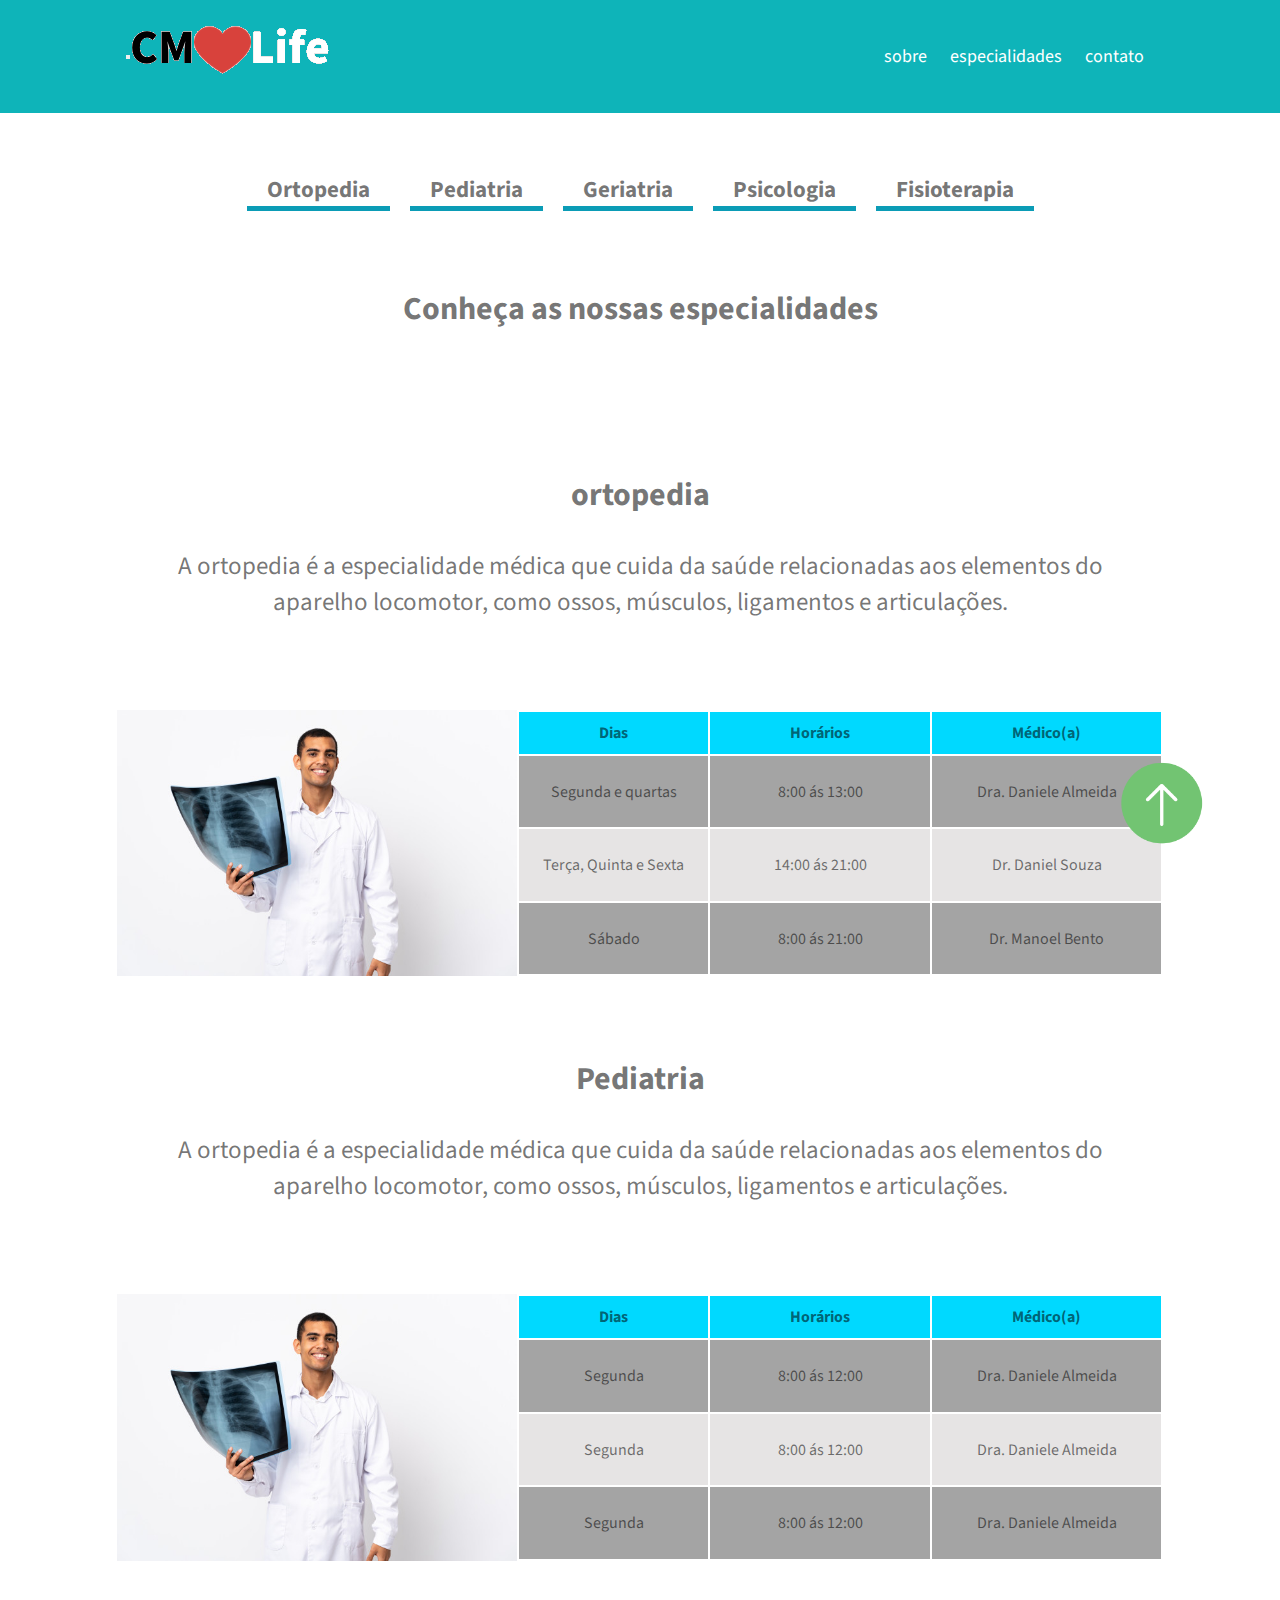
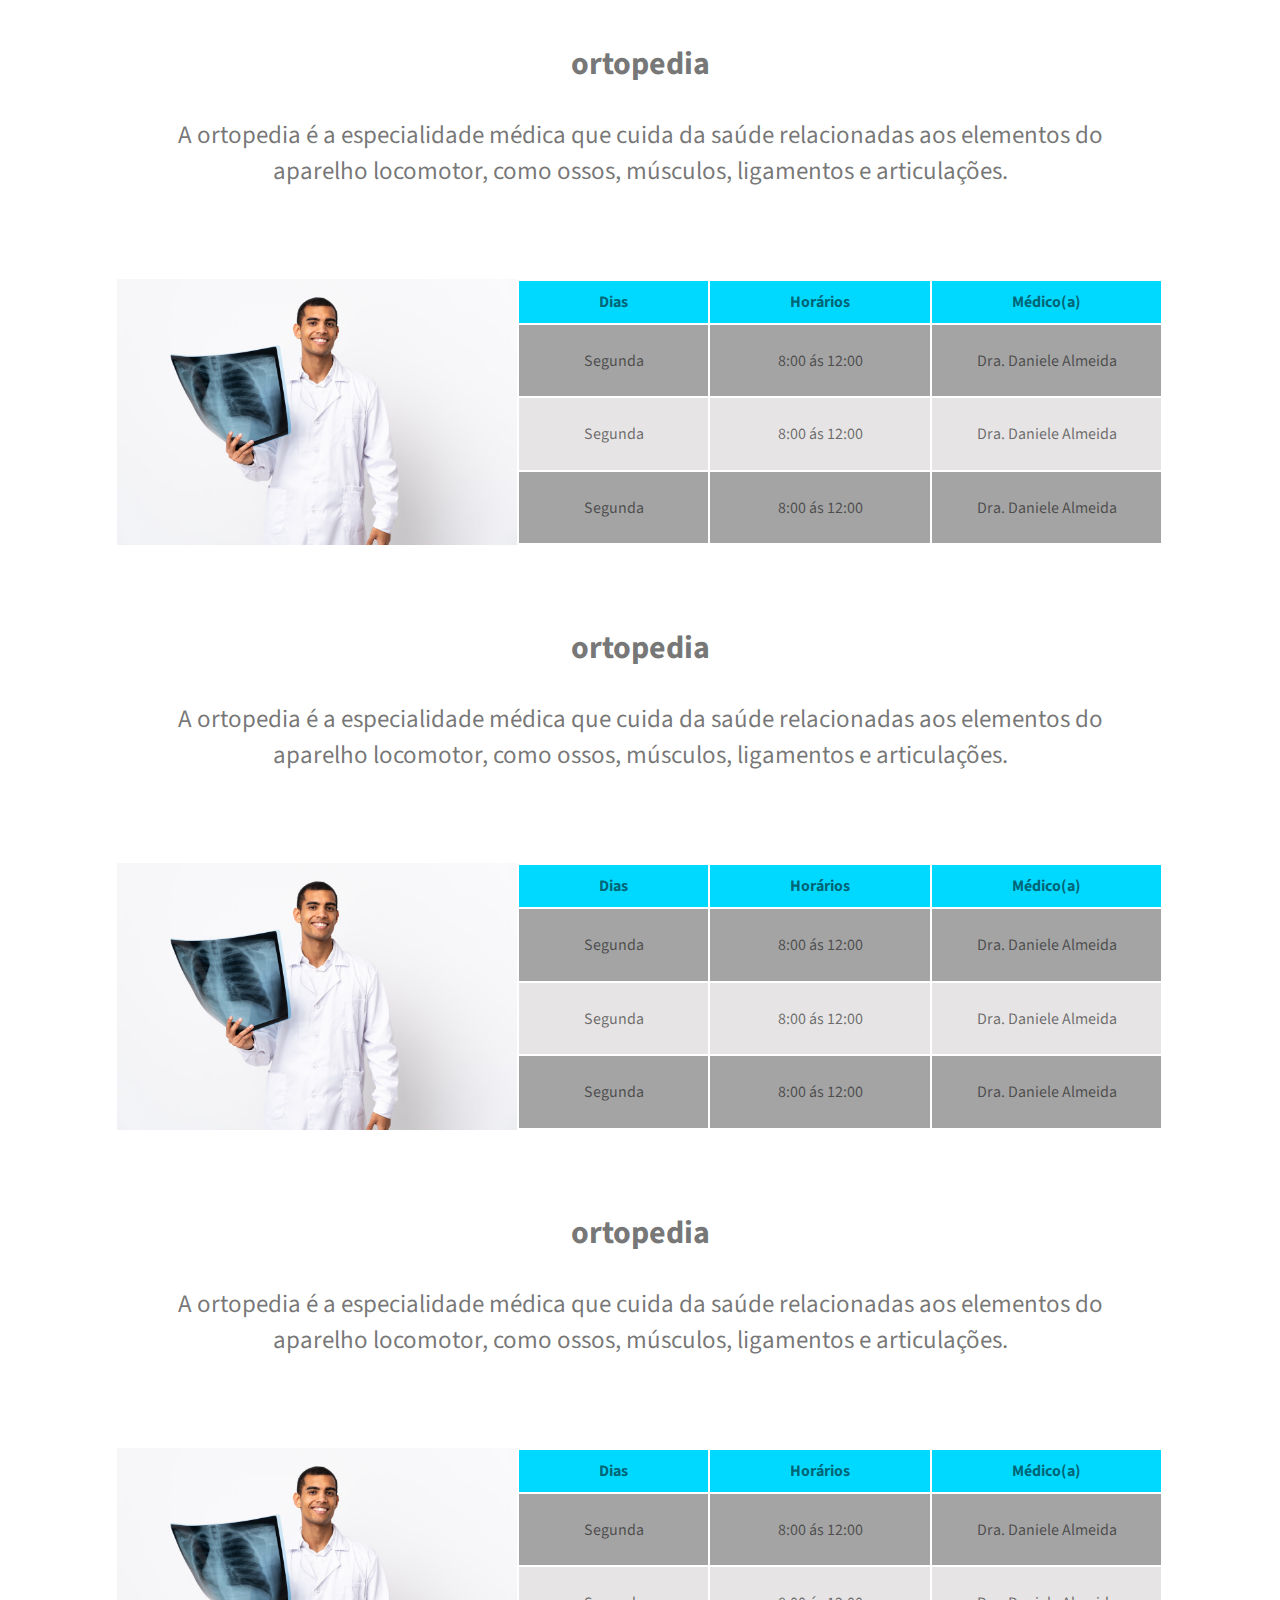
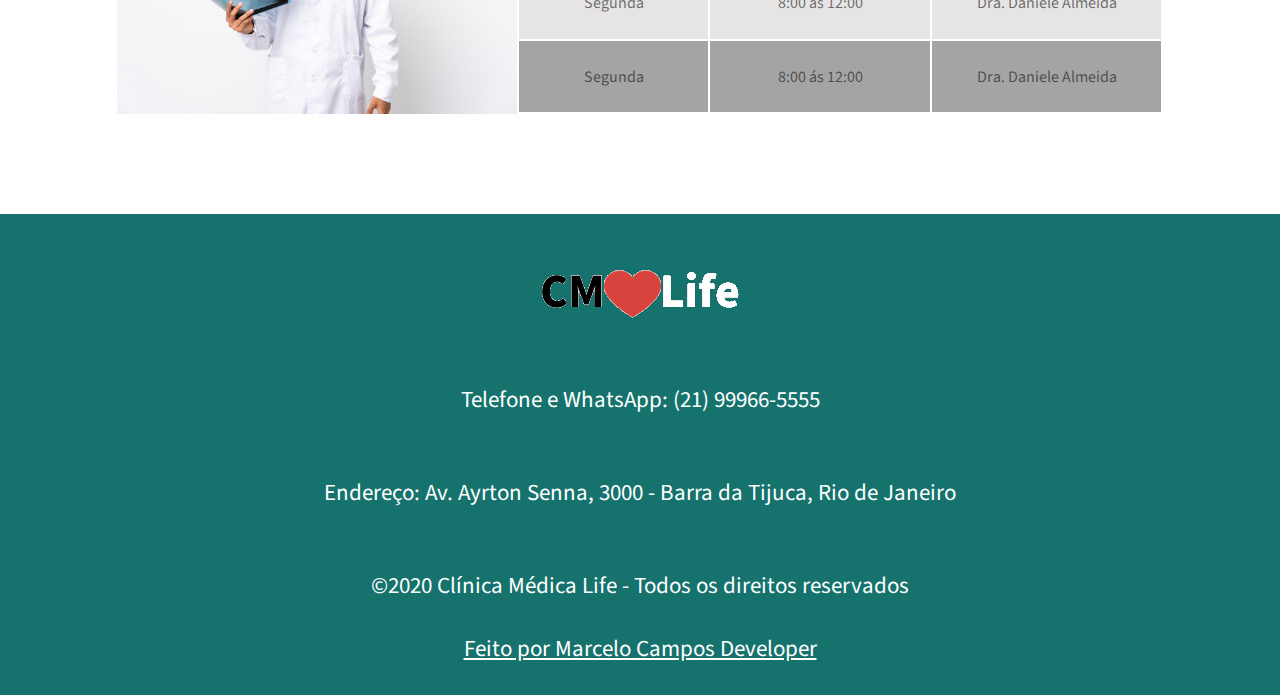
==== especialidades.html @ e90da3c4 "versão 1.0" ====
<!DOCTYPE html>
<html lang="pt-br">
    <head>
        <meta charset="UTF-8">
        <meta http-equiv="X-UA-Compatible" content="IE=edge">
        <meta name="viewport" content="width=device-width, initial-scale=1.0">
        <title>Especialidades</title>
        <link rel="stylesheet" href="estilo/style.css">
        <link href="https://fonts.googleapis.com/css2?family=Source+Sans+Pro:ital,wght@0,200;0,300;0,400;0,600;0,700;0,900;1,200;1,300;1,400;1,600;1,700;1,900&display=swap" rel="stylesheet">
    </head>
    <body>
         <!-- CABEÇALHO -->
    <header id="inicio">
        <button class="botao-flutuante"><a href="#inicio"></a></button>
        <div class="limita-container">
            <h1><img src="imagens/logo.png"></h1>
            <nav>
                <a href="#sobre">sobre</a>
                <a href="#especialidades">especialidades</a>
                <a href="#contato">contato</a>
            </nav>
        </div>
    </header>

    <!-- FIM CABEÇALHO -->

    <!-- LINKS -->
        <div class="container">
            <div><a href="#">Ortopedia</a></div>
            <div><a href="#">Pediatria</a></div>
            <div><a href="#">Geriatria</a></div>
            <div><a href="#">Psicologia</a></div>
            <div><a href="#">Fisioterapia</a></div>
        </div>
        <div class="h1container">
            <h1>Conheça as nossas especialidades</h1>
        </div>
        <!-- FIM LINKS -->
        <!-- INICIO DIV'S COM TABELA -->
        <div class="especialidades ortopedia">
            <div class="paragrafo">
                <h1>ortopedia</h1>
                <p>A ortopedia é a especialidade médica que cuida da saúde relacionadas aos elementos do aparelho locomotor, como ossos, músculos, ligamentos e articulações.</p>
            </div>
            <div class="tabela-imagem">
                <img src="imagens/ortopedia.png">
                    <table>
                        <thead>
                            <tr>
                                <th>Dias</th>
                                <th>Horários</th>
                                <th>Médico(a)</th>
                            </tr>
                        </thead>
                        <tbody>
                            <tr class="cinza">
                                <td>Segunda e quartas</td>
                                <td>8:00 ás 13:00</td>
                                <td>Dra. Daniele Almeida</td>
                            </tr>
                            <tr>
                                <td>Terça, Quinta e Sexta</td>
                                <td>14:00 ás 21:00</td>
                                <td>Dr. Daniel Souza</td>
                            </tr>
                            <tr class="cinza">
                                <td>Sábado</td>
                                <td>8:00 ás 21:00</td>
                                <td>Dr. Manoel Bento</td>
                            </tr>
                        </tbody>
                    </table>
            </div>
        </div>


        <div class="especialidades ortopedia">
            <div class="paragrafo">
                <h1>Pediatria</h1>
                <p>A ortopedia é a especialidade médica que cuida da saúde relacionadas aos elementos do aparelho locomotor, como ossos, músculos, ligamentos e articulações.</p>
            </div>
            <div class="tabela-imagem">
                <img src="imagens/ortopedia.png">
                    <table>
                        <thead>
                            <tr>
                                <th>Dias</th>
                                <th>Horários</th>
                                <th>Médico(a)</th>
                            </tr>
                        </thead>
                        <tbody>
                            <tr class="cinza">
                                <td>Segunda</td>
                                <td>8:00 ás 12:00</td>
                                <td>Dra. Daniele Almeida</td>
                            </tr>
                            <tr>
                                <td>Segunda</td>
                                <td>8:00 ás 12:00</td>
                                <td>Dra. Daniele Almeida</td>
                            </tr>
                            <tr class="cinza">
                                <td>Segunda</td>
                                <td>8:00 ás 12:00</td>
                                <td>Dra. Daniele Almeida</td>
                            </tr>
                        </tbody>
                    </table>
            </div>
        </div>

        <div class="especialidades ortopedia">
            <div class="paragrafo">
                <h1>ortopedia</h1>
                <p>A ortopedia é a especialidade médica que cuida da saúde relacionadas aos elementos do aparelho locomotor, como ossos, músculos, ligamentos e articulações.</p>
            </div>
            <div class="tabela-imagem">
                <img src="imagens/ortopedia.png">
                    <table>
                        <thead>
                            <tr>
                                <th>Dias</th>
                                <th>Horários</th>
                                <th>Médico(a)</th>
                            </tr>
                        </thead>
                        <tbody>
                            <tr class="cinza">
                                <td>Segunda</td>
                                <td>8:00 ás 12:00</td>
                                <td>Dra. Daniele Almeida</td>
                            </tr>
                            <tr>
                                <td>Segunda</td>
                                <td>8:00 ás 12:00</td>
                                <td>Dra. Daniele Almeida</td>
                            </tr>
                            <tr class="cinza">
                                <td>Segunda</td>
                                <td>8:00 ás 12:00</td>
                                <td>Dra. Daniele Almeida</td>
                            </tr>
                        </tbody>
                    </table>
            </div>
        </div>

        <div class="especialidades ortopedia">
            <div class="paragrafo">
                <h1>ortopedia</h1>
                <p>A ortopedia é a especialidade médica que cuida da saúde relacionadas aos elementos do aparelho locomotor, como ossos, músculos, ligamentos e articulações.</p>
            </div>
            <div class="tabela-imagem">
                <img src="imagens/ortopedia.png">
                    <table>
                        <thead>
                            <tr>
                                <th>Dias</th>
                                <th>Horários</th>
                                <th>Médico(a)</th>
                            </tr>
                        </thead>
                        <tbody>
                            <tr class="cinza">
                                <td>Segunda</td>
                                <td>8:00 ás 12:00</td>
                                <td>Dra. Daniele Almeida</td>
                            </tr>
                            <tr>
                                <td>Segunda</td>
                                <td>8:00 ás 12:00</td>
                                <td>Dra. Daniele Almeida</td>
                            </tr>
                            <tr class="cinza">
                                <td>Segunda</td>
                                <td>8:00 ás 12:00</td>
                                <td>Dra. Daniele Almeida</td>
                            </tr>
                        </tbody>
                    </table>
            </div>
        </div>

        <div class="especialidades ortopedia">
            <div class="paragrafo">
                <h1>ortopedia</h1>
                <p>A ortopedia é a especialidade médica que cuida da saúde relacionadas aos elementos do aparelho locomotor, como ossos, músculos, ligamentos e articulações.</p>
            </div>
            <div class="tabela-imagem">
                <img src="imagens/ortopedia.png">
                    <table>
                        <thead>
                            <tr>
                                <th>Dias</th>
                                <th>Horários</th>
                                <th>Médico(a)</th>
                            </tr>
                        </thead>
                        <tbody>
                            <tr class="cinza">
                                <td>Segunda</td>
                                <td>8:00 ás 12:00</td>
                                <td>Dra. Daniele Almeida</td>
                            </tr>
                            <tr>
                                <td>Segunda</td>
                                <td>8:00 ás 12:00</td>
                                <td>Dra. Daniele Almeida</td>
                            </tr>
                            <tr class="cinza">
                                <td>Segunda</td>
                                <td>8:00 ás 12:00</td>
                                <td>Dra. Daniele Almeida</td>
                            </tr>
                        </tbody>
                    </table>
            </div>
        </div>
    

    <!-- INICIO RODAPÉ -->

<footer class="rodape">
    <img src="imagens/logo.png">
    <div class="rodapeparagrafo">
        <p>Telefone e WhatsApp: (21) 99966-5555</p>
        <p>Endereço: Av. Ayrton Senna, 3000 - Barra da Tijuca, Rio de Janeiro</p>
        <p>©2020 Clínica Médica Life  - Todos os direitos reservados</p>
        <a href="#">Feito por Marcelo Campos Developer</a>
    </div>
</footer>

</body>
</html>
---- estilo/style.css ----
* {
    margin: 0;
    padding: 0;
    box-sizing: border-box;
    scroll-behavior: smooth;
}
 
body {
    width: 100vw;
    height: 100vh;
    color: #0000008c;
    font-family: 'Source Sans Pro', sans-serif;
}

/* TODAS CONFIGS */

/* BOTÃO */


.botao-flutuante a {
    background-image: url(../imagens/cetacima.png);
    background-size: cover;
    background-color: rgba(255, 0, 0, 0);
    background-position: center;
    border: none;
    position: absolute;
    position: fixed; 
    width: 150px;
    height: 100px;
    color: rgba(0, 128, 0, 0);
    right: 50px;
    bottom: 50px;
    border-radius: 50%;
    cursor: pointer;
}

/* FIM BOTÃO */

/* HEADER */

header {
    background-color: rgb(14, 180, 185);
    display: flex;
    justify-content: center;
    align-items: center;
    width: 100%;
}


.limita-container {
    width: 80%;
    display: flex;
    align-items: center;
    justify-content: space-between;
}

nav a{
    color: white;
    text-decoration: none;
    font-size: 18px;
    padding: 0px 10px;
}

nav a:hover {
    color: #0000008c;
}

/* FIM HEADER */

/* INICIO CAPA E SECTIONS */

.container-imagem {
    background: url(../imagens/recepcao.png);
    background-position: center center;
    background-size: cover;
    height: 600px;
    display: flex;
    justify-content: flex-start;
    align-items: center;
}

.container-imagem h1 {
    color: white;
    padding-left: 15px;
    font-weight: 400;
    font-size: 45px;
}

/* FIM CAPA */

/* SECTIONS */

.limita {
    width: 100%;
    padding: 30px 0px;
}

/* SEÇÃO SOBRE */

main {
    width: 99%;
    display: flex;
    flex-direction: column;
    align-items: center;
}

.sobre {
    display: flex;
    flex-direction: column;
    justify-content: center;
    align-items: center;
}

.secao-paragrafo {
    font-size: 28px;
    display: flex;
    padding: 20px 0px;
    flex-direction: column;
    justify-content: center;
    align-items: center;
    text-align: center;
}

.h2secao {
    font-size: 40px;
    padding: 0px 0px 10px 0px;
}

.ul {
    font-size: 20px;
    display: flex;
    width: 100%;
    flex-wrap: wrap;
    padding: 0px 10px;
    justify-content: center;
    align-items: center;
}

.ul img {
    margin: 0px 50px 0px 0px;
}

.ul h3 {
    color: #4444448c;
    font-size: 30px;
    margin: 0px 0px 30px -30px;
}

/* FIM SEÇÃO SOBRE */

/* SEÇÃO ESPECIALIDADES */

.figure {
    width: 100%;
    display: flex;
    flex-wrap: wrap;
    justify-content: space-evenly;
}

.figure img {
    max-width: 500px;
    box-shadow: 0px 2px 5px rgb(168, 165, 165);
}

figure {
    border-radius: 5px;
    box-shadow: 0px 0px 7px rgb(128, 125, 125);
    text-align: center;
    font-size: 20px;
    padding: 5px;
}

figcaption {
    font-weight: 500;
    font-size: 28px;
    padding: 10px;
}

.verhorarios {
    width: 100%;
    padding: 30px 0px;
    display: flex;
    justify-content: center;
    text-decoration: none;
    color: white;
}

.verhorarios p {
    font-weight: bolder;
    text-align: center;
    font-size: 23px;
    padding: 18px;
    background-color: turquoise;
    box-shadow: 0px 10px 10px rgb(56, 189, 175);
}

/* FIM SEÇÃO ESPECIALIDADES */

/* SEÇÃO CONTATOS */

span {
    color: black;
    font-weight: bold;
}

.contato h2, p {
    padding: 30px 0px;
}

/* FIM SEÇÃO CONTATOS */

/* INICIO FOOTER (RODAPÉ) */

.rodape {
    margin-top: 100px;
    padding: 30px 0px;
    color: white;
    font-size: 23px;
    text-align: center;
    width: 100%;
    background-color: rgb(21, 114, 109);
}

.rodape a {
    color: white;
}

/* FIM RODAPÉ */








/* MEDIAS */



/* MEDIAS */


/* MEDIAS */

/* MEDIAS */


/* MEDIAS */


/* MEDIAS */









@media screen and (max-width:600px) {

    /* HEADER */

header {
    background-color: rgb(14, 180, 185);
    display: flex;
    justify-content: center;
    align-items: center;
    padding: 10px 0px;
    width: 100%;
}


.limita-container {
    width: 99%;
    display: flex;
    flex-wrap: wrap;
    align-items: center;
    justify-content: space-evenly;
}

nav a{
    color: white;
    text-decoration: none;
    font-size: 18px;
    padding: 0px 10px;
}

nav a:hover {
    color: #0000008c;
}

/* FIM HEADER */


/* BOTÃO */


.botao-flutuante a {
    background-image: url(../imagens/cetacima.png);
    background-size: cover;
    background-color: rgba(255, 0, 0, 0);
    background-position: center;
    border: none;
    position: absolute;
    position: fixed; 
    width: 70px;
    height: 70px;
    color: rgba(0, 128, 0, 0);
    right: 10px;
    bottom: 50px;
    border-radius: 50%;
    cursor: pointer;
}

/* FIM BOTÃO */

/* INICIO CAPA E SECTIONS */

.container-imagem {
    background: url(../imagens/recepcao.png);
    background-position: center center;
    background-size: cover;
    height: 600px;
    display: flex;
    justify-content: flex-start;
    align-items: center;
}

.container-imagem h1 {
    color: white;
    font-weight: 400;
    font-size: 30px;
    padding: 5px;
    margin-left: 5px;
    background-color: rgba(0, 0, 0, 0.233);
}

/* FIM CAPA */

/* SECTIONS */

.limita {
    width: 80%;
    padding: 30px 0px;
}

/* SEÇÃO SOBRE */

main {
    width: 99%;
    display: flex;
    flex-direction: column;
    align-items: center;
}

.sobre {
    display: flex;
    flex-direction: column;
    justify-content: center;
    align-items: center;
}

.secao-paragrafo {
    padding: 0px 20px;
    font-size: 28px;
    display: flex;
    padding: 20px 0px;
    flex-direction: column;
    justify-content: center;
    align-items: center;
    text-align: center;
}

.h2secao {
    font-size: 30px;
    padding: 0px 0px 10px 0px;
}

.ul {
    font-size: 20px;
    display: flex;
    width: 100%;
    flex-wrap: wrap;
    padding: 0px 10px;
    justify-content: center;
    align-items: center;
}

.ul img {
    margin: 0px 50px 0px 0px;
}

.ul h3 {
    color: #4444448c;
    font-size: 30px;
    margin: 0px 0px 30px -30px;
}

/* FIM SEÇÃO SOBRE */

/* SEÇÃO ESPECIALIDADES */

.figure {
    width: 100%;
    display: flex;
    flex-wrap: wrap;
    justify-content: space-evenly;
}

.figure img {
    max-width: 250px;
    padding: 10px 0px;
    box-shadow: 0px 2px 5px rgb(168, 165, 165);
}

figure {
    border-radius: 5px;
    box-shadow: 0px 0px 7px rgb(128, 125, 125);
    text-align: center;
    font-size: 20px;
    padding: 5px;
}

figcaption {
    font-weight: 500;
    font-size: 28px;
    padding: 10px;
}

.verhorarios {
    width: 100%;
    padding: 30px 0px;
    display: flex;
    justify-content: center;
    text-decoration: none;
    color: white;
}

.verhorarios p {
    font-weight: bolder;
    text-align: center;
    font-size: 23px;
    padding: 18px;
    background-color: turquoise;
    box-shadow: 0px 10px 10px rgb(56, 189, 175);
}

/* FIM SEÇÃO ESPECIALIDADES */

/* SEÇÃO CONTATOS */

span {
    color: black;
    font-weight: bold;
}

.contato h2, p {
    padding: 30px 0px;
}

/* FIM SEÇÃO CONTATOS */

/* INICIO FOOTER (RODAPÉ) */

.rodape {
    display: flex;
    flex-direction: column;
    justify-content: center;
    align-items: center;
    color: white;
    font-size: 23px;
    text-align: center;
    width: 100%;
    background-color: rgb(21, 114, 109);
}

.rodape a {
    color: white;
}

.rodape img {
    width: 40%;
}

.rodapeparagrafo {
    display: flex;
    padding: 0px 20px;
    width: 100%;
    flex-direction: column;
    text-align: center;
}


/* ESPECIALIDADES - CSS */


.especialidades {
    width: 100%;
    display: flex;
    flex-wrap: wrap;
    flex-direction: column;
    align-items: center;
}

.container a{
    margin: 60px 10px 10px 10px;
}

.paragrafo {
    width: 100%;
    margin-top: 80px;
    flex-direction: column;
    display: flex;
    align-items: center;
}

.h1container {
    padding: 0px 20px;
    text-align: center;
}

.paragrafo p {
    font-size: 25px;
    text-align: justify;
    max-width: 1024px;
    padding: 0px 30px;
}

.tabela-imagem img{
    width: 100%;
}

.tabela-imagem {
    display: flex;
    flex-wrap: wrap;
    margin-top: 60px;
    justify-content: center;
    width: 100%;
}

.tabela-imagem table {
    display: flex;
    padding: 0px 30px;
    flex-direction: column;
    justify-content: center;
    align-items: center;
    text-align: center;
    max-width: 1024px;
}

.especialidades > .tabela-imagem > table > thead  {
    display: none;
}


thead:nth-of-type(1) {
    background-color: rgb(0, 217, 255);
}

tr:nth-of-type(2) {
    background-color: #d1cdcd8c;
}

.cinza {
    background-color: #5a59598c;
}




/* FIM RODAPÉ */
  
}




/* FIM MEDIAS QUERIES */






/* FIM MEDIAS QUERIES */












/* FIM MEDIAS QUERIES */













/* FIM MEDIAS QUERIES */


/* ESPECIALIDADES - CSS */


.container {
    width: 100%;
    justify-content: center;
    display: flex;
    flex-wrap: wrap;
}

.container div {
    margin: 60px 10px 0px;
}

.container a{
    margin-top: 20px;
    margin-bottom: 20px;
    padding: 0px 20px;
    text-decoration: none;
    font-weight: bold;
    font-size: 23px;
    border-bottom: 5px solid rgb(11, 156, 182);
    color: #0000008c;
}

.h1container {
    width: 100%;
    margin: 80px 0px 0px 0px;
    display: flex;
    justify-content: center;
    margin-bottom: 60px;
}


/* FIM LINKS NAVEGAÇÃO */

/* INICIO DIVS COM TABELA */

.especialidades {
    width: 100%;
    display: flex;
    flex-wrap: wrap;
    flex-direction: column;
    align-items: center;
}

.paragrafo {
    width: 100%;
    margin-top: 80px;
    flex-direction: column;
    display: flex;
    align-items: center;
}

.paragrafo p {
    font-size: 25px;
    text-align: center;
    max-width: 1024px;
}

.tabela-imagem img{
    max-width: 400px;
}

.tabela-imagem {
    display: flex;
    flex-wrap: wrap;
    margin-top: 60px;
    justify-content: center;
    width: 100%;
}

.tabela-imagem table {
    text-align: center;
    max-width: 1024px;
}

thead:nth-of-type(1) {
    background-color: rgb(0, 217, 255);
}

tr:nth-of-type(2) {
    background-color: #d1cdcd8c;
}

.cinza {
    background-color: #5a59598c;
}


.tabela-imagem th {
    padding: 10px 80px;
}
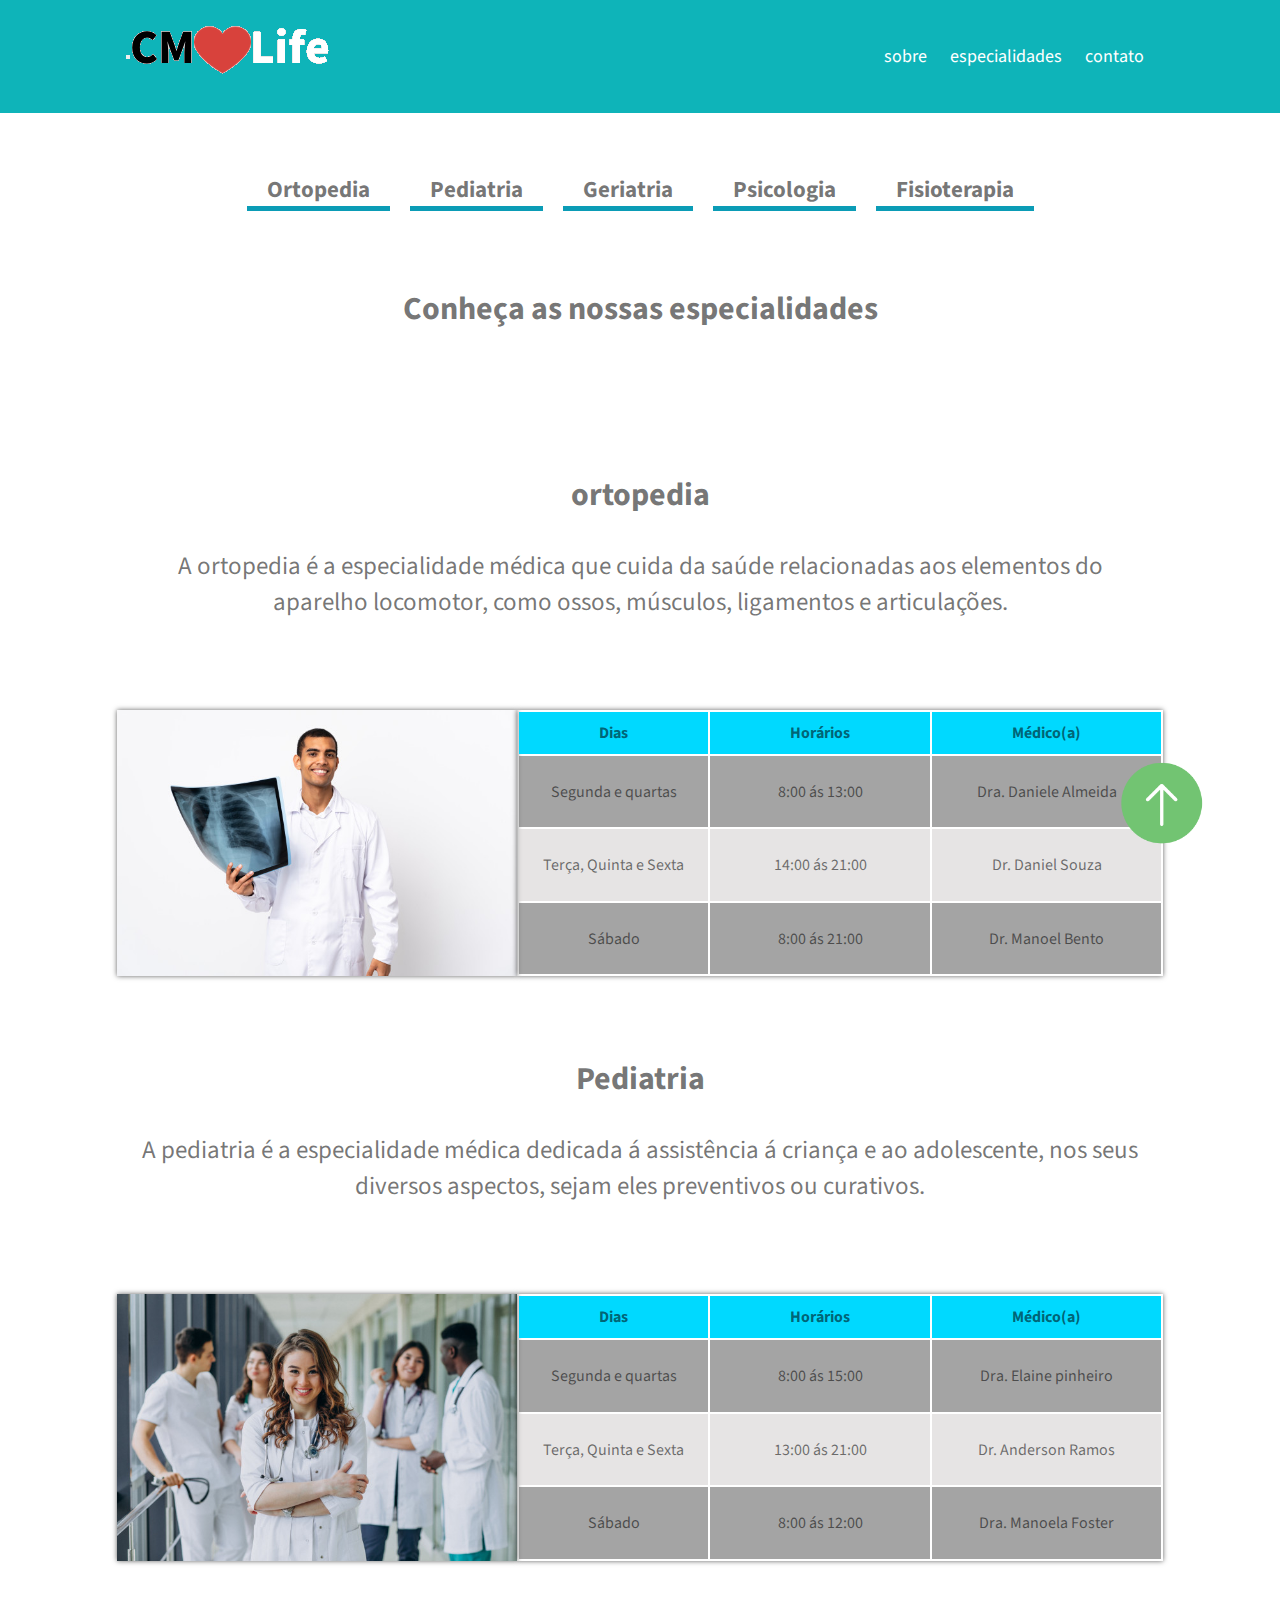
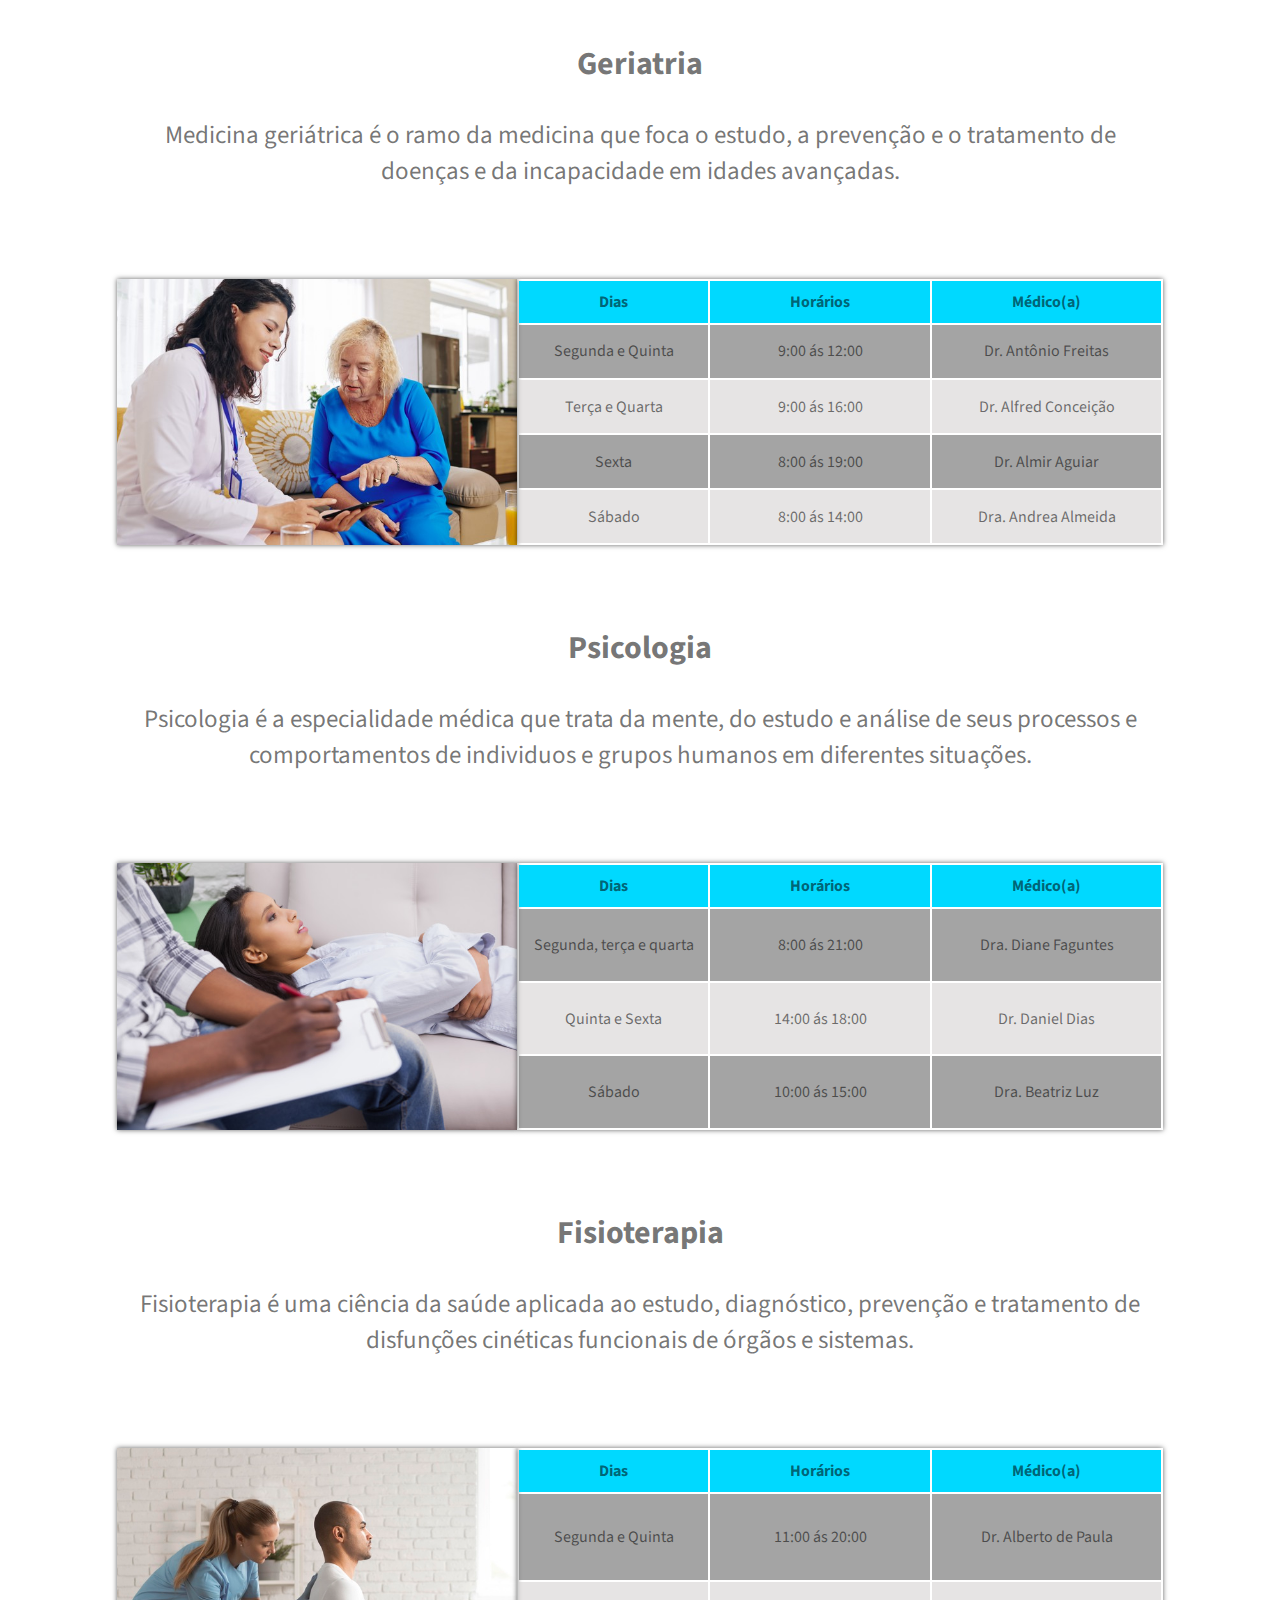
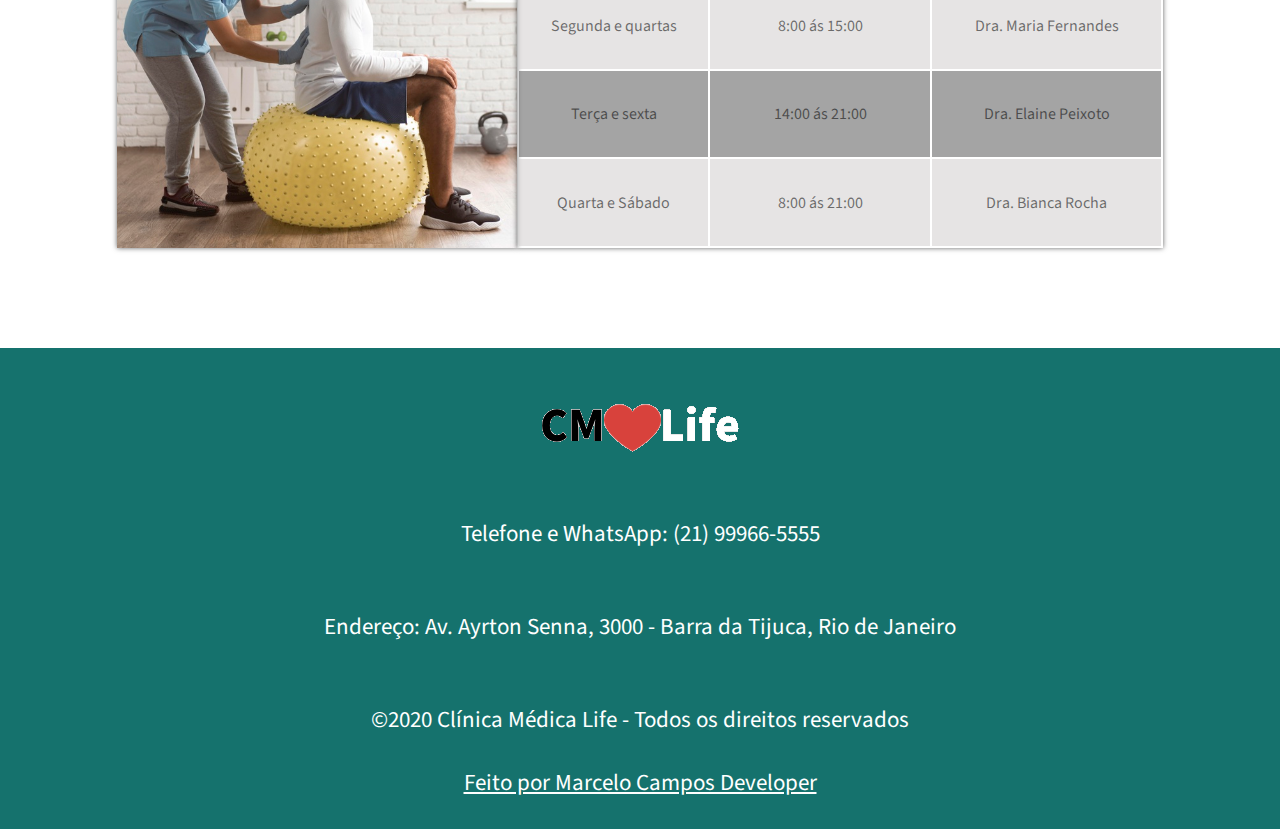
==== commit 97560f25: "atualização responsivo e links" ====
--- a/especialidades.html
+++ b/especialidades.html
@@ -15,9 +15,9 @@
         <div class="limita-container">
             <h1><img src="imagens/logo.png"></h1>
             <nav>
-                <a href="#sobre">sobre</a>
+                <a href="index.html#sobre">sobre</a>
                 <a href="#especialidades">especialidades</a>
-                <a href="#contato">contato</a>
+                <a href="index.html#contato">contato</a>
             </nav>
         </div>
     </header>
@@ -26,18 +26,18 @@
 
     <!-- LINKS -->
         <div class="container">
-            <div><a href="#">Ortopedia</a></div>
-            <div><a href="#">Pediatria</a></div>
-            <div><a href="#">Geriatria</a></div>
-            <div><a href="#">Psicologia</a></div>
-            <div><a href="#">Fisioterapia</a></div>
+            <div><a href="#ortopedia">Ortopedia</a></div>
+            <div><a href="#pediatria">Pediatria</a></div>
+            <div><a href="#geriatria">Geriatria</a></div>
+            <div><a href="#psicologia">Psicologia</a></div>
+            <div><a href="#fisioterapia">Fisioterapia</a></div>
         </div>
         <div class="h1container">
             <h1>Conheça as nossas especialidades</h1>
         </div>
         <!-- FIM LINKS -->
         <!-- INICIO DIV'S COM TABELA -->
-        <div class="especialidades ortopedia">
+        <div class="especialidades ortopedia" id="ortopedia">
             <div class="paragrafo">
                 <h1>ortopedia</h1>
                 <p>A ortopedia é a especialidade médica que cuida da saúde relacionadas aos elementos do aparelho locomotor, como ossos, músculos, ligamentos e articulações.</p>
@@ -73,145 +73,154 @@
             </div>
         </div>
 
-
-        <div class="especialidades ortopedia">
+        <div class="especialidades pediatria" id="pediatria">
             <div class="paragrafo">
                 <h1>Pediatria</h1>
-                <p>A ortopedia é a especialidade médica que cuida da saúde relacionadas aos elementos do aparelho locomotor, como ossos, músculos, ligamentos e articulações.</p>
-            </div>
-            <div class="tabela-imagem">
-                <img src="imagens/ortopedia.png">
-                    <table>
-                        <thead>
-                            <tr>
-                                <th>Dias</th>
-                                <th>Horários</th>
-                                <th>Médico(a)</th>
-                            </tr>
-                        </thead>
-                        <tbody>
-                            <tr class="cinza">
-                                <td>Segunda</td>
+                <p>A pediatria é a especialidade médica dedicada á assistência á criança e ao adolescente, nos seus diversos aspectos, sejam eles preventivos ou curativos.</p>
+            </div>
+            <div class="tabela-imagem">
+                <img src="imagens/pediatra2.png">
+                    <table>
+                        <thead>
+                            <tr>
+                                <th>Dias</th>
+                                <th>Horários</th>
+                                <th>Médico(a)</th>
+                            </tr>
+                        </thead>
+                        <tbody>
+                            <tr class="cinza">
+                                <td>Segunda e quartas</td>
+                                <td>8:00 ás 15:00</td>
+                                <td>Dra. Elaine pinheiro</td>
+                            </tr>
+                            <tr>
+                                <td>Terça, Quinta e Sexta</td>
+                                <td>13:00 ás 21:00</td>
+                                <td>Dr. Anderson Ramos</td>
+                            </tr>
+                            <tr class="cinza">
+                                <td>Sábado</td>
                                 <td>8:00 ás 12:00</td>
-                                <td>Dra. Daniele Almeida</td>
-                            </tr>
-                            <tr>
-                                <td>Segunda</td>
-                                <td>8:00 ás 12:00</td>
-                                <td>Dra. Daniele Almeida</td>
-                            </tr>
-                            <tr class="cinza">
-                                <td>Segunda</td>
-                                <td>8:00 ás 12:00</td>
-                                <td>Dra. Daniele Almeida</td>
-                            </tr>
-                        </tbody>
-                    </table>
-            </div>
-        </div>
-
-        <div class="especialidades ortopedia">
-            <div class="paragrafo">
-                <h1>ortopedia</h1>
-                <p>A ortopedia é a especialidade médica que cuida da saúde relacionadas aos elementos do aparelho locomotor, como ossos, músculos, ligamentos e articulações.</p>
-            </div>
-            <div class="tabela-imagem">
-                <img src="imagens/ortopedia.png">
-                    <table>
-                        <thead>
-                            <tr>
-                                <th>Dias</th>
-                                <th>Horários</th>
-                                <th>Médico(a)</th>
-                            </tr>
-                        </thead>
-                        <tbody>
-                            <tr class="cinza">
-                                <td>Segunda</td>
-                                <td>8:00 ás 12:00</td>
-                                <td>Dra. Daniele Almeida</td>
-                            </tr>
-                            <tr>
-                                <td>Segunda</td>
-                                <td>8:00 ás 12:00</td>
-                                <td>Dra. Daniele Almeida</td>
-                            </tr>
-                            <tr class="cinza">
-                                <td>Segunda</td>
-                                <td>8:00 ás 12:00</td>
-                                <td>Dra. Daniele Almeida</td>
-                            </tr>
-                        </tbody>
-                    </table>
-            </div>
-        </div>
-
-        <div class="especialidades ortopedia">
-            <div class="paragrafo">
-                <h1>ortopedia</h1>
-                <p>A ortopedia é a especialidade médica que cuida da saúde relacionadas aos elementos do aparelho locomotor, como ossos, músculos, ligamentos e articulações.</p>
-            </div>
-            <div class="tabela-imagem">
-                <img src="imagens/ortopedia.png">
-                    <table>
-                        <thead>
-                            <tr>
-                                <th>Dias</th>
-                                <th>Horários</th>
-                                <th>Médico(a)</th>
-                            </tr>
-                        </thead>
-                        <tbody>
-                            <tr class="cinza">
-                                <td>Segunda</td>
-                                <td>8:00 ás 12:00</td>
-                                <td>Dra. Daniele Almeida</td>
-                            </tr>
-                            <tr>
-                                <td>Segunda</td>
-                                <td>8:00 ás 12:00</td>
-                                <td>Dra. Daniele Almeida</td>
-                            </tr>
-                            <tr class="cinza">
-                                <td>Segunda</td>
-                                <td>8:00 ás 12:00</td>
-                                <td>Dra. Daniele Almeida</td>
-                            </tr>
-                        </tbody>
-                    </table>
-            </div>
-        </div>
-
-        <div class="especialidades ortopedia">
-            <div class="paragrafo">
-                <h1>ortopedia</h1>
-                <p>A ortopedia é a especialidade médica que cuida da saúde relacionadas aos elementos do aparelho locomotor, como ossos, músculos, ligamentos e articulações.</p>
-            </div>
-            <div class="tabela-imagem">
-                <img src="imagens/ortopedia.png">
-                    <table>
-                        <thead>
-                            <tr>
-                                <th>Dias</th>
-                                <th>Horários</th>
-                                <th>Médico(a)</th>
-                            </tr>
-                        </thead>
-                        <tbody>
-                            <tr class="cinza">
-                                <td>Segunda</td>
-                                <td>8:00 ás 12:00</td>
-                                <td>Dra. Daniele Almeida</td>
-                            </tr>
-                            <tr>
-                                <td>Segunda</td>
-                                <td>8:00 ás 12:00</td>
-                                <td>Dra. Daniele Almeida</td>
-                            </tr>
-                            <tr class="cinza">
-                                <td>Segunda</td>
-                                <td>8:00 ás 12:00</td>
-                                <td>Dra. Daniele Almeida</td>
+                                <td>Dra. Manoela Foster</td>
+                            </tr>
+                        </tbody>
+                    </table>
+            </div>
+        </div>
+
+        <div class="especialidades Geriatria" id="geriatria">
+            <div class="paragrafo">
+                <h1>Geriatria</h1>
+                <p>Medicina geriátrica é o ramo da medicina que foca o estudo, a prevenção e o tratamento de doenças e da incapacidade em idades avançadas.</p>
+            </div>
+            <div class="tabela-imagem">
+                <img src="imagens/geriatra.png">
+                    <table>
+                        <thead>
+                            <tr>
+                                <th>Dias</th>
+                                <th>Horários</th>
+                                <th>Médico(a)</th>
+                            </tr>
+                        </thead>
+                        <tbody>
+                            <tr class="cinza">
+                                <td>Segunda e Quinta</td>
+                                <td>9:00 ás 12:00</td>
+                                <td>Dr. Antônio Freitas</td>
+                            </tr>
+                            <tr>
+                                <td>Terça e Quarta</td>
+                                <td>9:00 ás 16:00</td>
+                                <td>Dr. Alfred Conceição</td>
+                            </tr>
+                            <tr class="cinza">
+                                <td>Sexta</td>
+                                <td>8:00 ás 19:00</td>
+                                <td>Dr. Almir Aguiar</td>
+                            </tr>
+                            <tr>
+                                <td>Sábado</td>
+                                <td>8:00 ás 14:00</td>
+                                <td>Dra. Andrea Almeida</td>
+                            </tr>
+                        </tbody>
+                    </table>
+            </div>
+        </div>
+
+        <div class="especialidades Psicologia" id="psicologia">
+            <div class="paragrafo">
+                <h1>Psicologia</h1>
+                <p>Psicologia é a especialidade médica que trata da mente, do estudo e análise de seus processos e comportamentos de individuos e grupos humanos em diferentes situações.</p>
+            </div>
+            <div class="tabela-imagem">
+                <img src="imagens/psicologo.png">
+                    <table>
+                        <thead>
+                            <tr>
+                                <th>Dias</th>
+                                <th>Horários</th>
+                                <th>Médico(a)</th>
+                            </tr>
+                        </thead>
+                        <tbody>
+                            <tr class="cinza">
+                                <td>Segunda, terça e quarta</td>
+                                <td>8:00 ás 21:00</td>
+                                <td>Dra. Diane Faguntes</td>
+                            </tr>
+                            <tr>
+                                <td>Quinta e Sexta</td>
+                                <td>14:00 ás 18:00</td>
+                                <td>Dr. Daniel Dias</td>
+                            </tr>
+                            <tr class="cinza">
+                                <td>Sábado</td>
+                                <td>10:00 ás 15:00</td>
+                                <td>Dra. Beatriz Luz</td>
+                            </tr>
+                        </tbody>
+                    </table>
+            </div>
+        </div>
+
+        <div class="especialidades Fisioterapia" id="fisioterapia">
+            <div class="paragrafo">
+                <h1>Fisioterapia</h1>
+                <p>Fisioterapia é uma ciência da saúde aplicada ao estudo, diagnóstico, prevenção e tratamento de disfunções cinéticas funcionais de órgãos e sistemas.</p>
+            </div>
+            <div class="tabela-imagem">
+                <img src="imagens/fisioterapia.png">
+                    <table>
+                        <thead>
+                            <tr>
+                                <th>Dias</th>
+                                <th>Horários</th>
+                                <th>Médico(a)</th>
+                            </tr>
+                        </thead>
+                        <tbody>
+                            <tr class="cinza">
+                                <td>Segunda e Quinta</td>
+                                <td>11:00 ás 20:00</td>
+                                <td>Dr. Alberto de Paula</td>
+                            </tr>
+                            <tr>
+                                <td>Segunda e quartas</td>
+                                <td>8:00 ás 15:00</td>
+                                <td>Dra. Maria Fernandes</td>
+                            </tr>
+                            <tr class="cinza">
+                                <td>Terça e sexta</td>
+                                <td>14:00 ás 21:00</td>
+                                <td>Dra. Elaine Peixoto</td>
+                            </tr>
+                            <tr>
+                                <td>Quarta e Sábado</td>
+                                <td>8:00 ás 21:00</td>
+                                <td>Dra. Bianca Rocha</td>
                             </tr>
                         </tbody>
                     </table>
--- a/estilo/style.css
+++ b/estilo/style.css
@@ -20,7 +20,7 @@
 .botao-flutuante a {
     background-image: url(../imagens/cetacima.png);
     background-size: cover;
-    background-color: rgba(255, 0, 0, 0);
+    background-color: rgba(255, 255, 255, 0);
     background-position: center;
     border: none;
     position: absolute;
@@ -71,7 +71,8 @@
 
 .container-imagem {
     background: url(../imagens/recepcao.png);
-    background-position: center center;
+    background-attachment: fixed;
+    background-position: center bottom;
     background-size: cover;
     height: 600px;
     display: flex;
@@ -163,12 +164,14 @@
 }
 
 figure {
+    transition: 0.3s;
     border-radius: 5px;
     box-shadow: 0px 0px 7px rgb(128, 125, 125);
     text-align: center;
     font-size: 20px;
     padding: 5px;
 }
+
 
 figcaption {
     font-weight: 500;
@@ -187,11 +190,18 @@
 
 .verhorarios p {
     font-weight: bolder;
+    transition: 0.6s;
     text-align: center;
     font-size: 23px;
     padding: 18px;
     background-color: turquoise;
     box-shadow: 0px 10px 10px rgb(56, 189, 175);
+}
+
+.verhorarios p:hover {
+    transition: 0.6s;
+    background-color: turquoise;
+    box-shadow: 0px 10px 2px rgb(4, 107, 95);
 }
 
 /* FIM SEÇÃO ESPECIALIDADES */
@@ -382,21 +392,22 @@
 .ul {
     font-size: 20px;
     display: flex;
-    width: 100%;
-    flex-wrap: wrap;
+    flex-direction: row;
+    width: 100%;
     padding: 0px 10px;
-    justify-content: center;
-    align-items: center;
 }
 
 .ul img {
-    margin: 0px 50px 0px 0px;
+    display: none;
+    left: 0;
+    padding: 15px;
 }
 
 .ul h3 {
+    text-align: justify;
     color: #4444448c;
-    font-size: 30px;
-    margin: 0px 0px 30px -30px;
+    font-size: 33px;
+    margin: 30px 0px 30px 0px;
 }
 
 /* FIM SEÇÃO SOBRE */
@@ -408,20 +419,27 @@
     display: flex;
     flex-wrap: wrap;
     justify-content: space-evenly;
+    align-items: center;
 }
 
 .figure img {
-    max-width: 250px;
+    max-width: 200px;
     padding: 10px 0px;
     box-shadow: 0px 2px 5px rgb(168, 165, 165);
 }
 
 figure {
+    display: flex;
+    flex-direction: column;
+    justify-content: center;
+    align-items: center;
+    margin: 30px 0px;
     border-radius: 5px;
     box-shadow: 0px 0px 7px rgb(128, 125, 125);
     text-align: center;
     font-size: 20px;
-    padding: 5px;
+    width: 250px;
+    padding: 50px;
 }
 
 figcaption {
@@ -506,7 +524,15 @@
 }
 
 .container a{
+    transition: 0.6s;
     margin: 60px 10px 10px 10px;
+}
+
+.container a:hover{
+    transition: 0.6s;
+    color: white;
+    border-radius: 5px;
+    background-color: teal;
 }
 
 .paragrafo {
@@ -543,12 +569,16 @@
 
 .tabela-imagem table {
     display: flex;
-    padding: 0px 30px;
+    padding: 10px 30px;
     flex-direction: column;
     justify-content: center;
     align-items: center;
     text-align: center;
     max-width: 1024px;
+}
+
+.tabela-imagem td{
+    padding: 5px;
 }
 
 .especialidades > .tabela-imagem > table > thead  {
@@ -676,6 +706,7 @@
 }
 
 .tabela-imagem img{
+    box-shadow: 0px 0px 5px rgba(0, 0, 0, 0.61);
     max-width: 400px;
 }
 
@@ -688,6 +719,7 @@
 }
 
 .tabela-imagem table {
+    box-shadow: 0px 0px 5px rgba(0, 0, 0, 0.61);
     text-align: center;
     max-width: 1024px;
 }
@@ -700,6 +732,10 @@
     background-color: #d1cdcd8c;
 }
 
+tr:nth-of-type(4) {
+    background-color: #d1cdcd8c;
+}
+
 .cinza {
     background-color: #5a59598c;
 }
